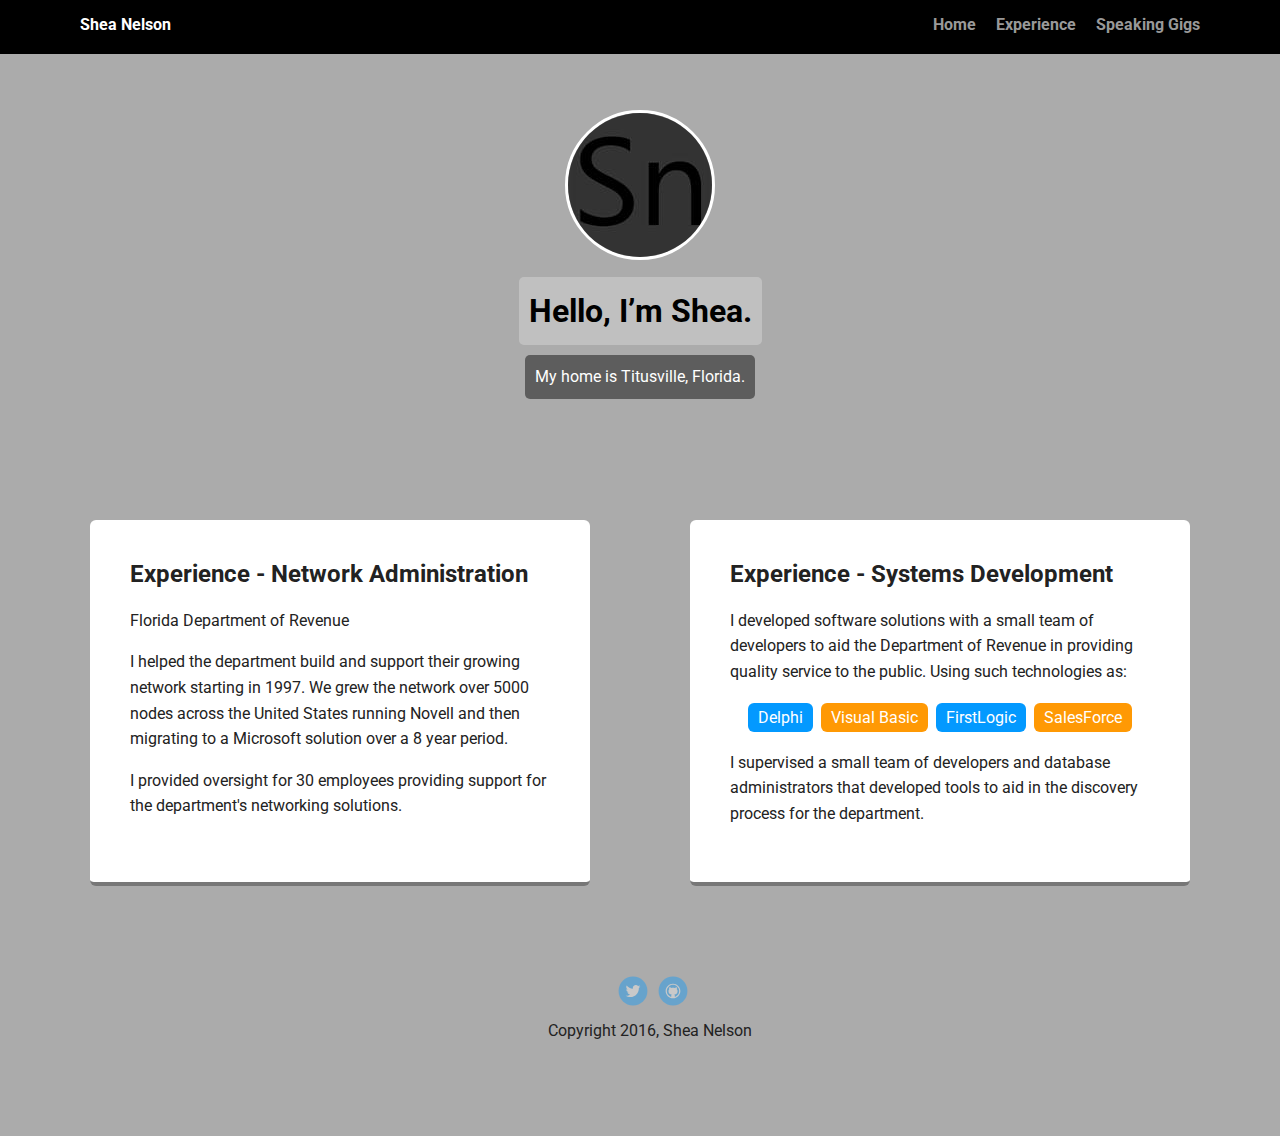
==== experience.html @ 44efb9b8 "Add first project files" ====
<!doctype html>
<html lang="en">
<head>
  <meta charset="utf-8">
  <title>Shea Nelson's Experience</title>
  <meta name="viewport" content="width=device-width, initial-scale=1.0">
  <link rel="stylesheet" href="styles.css">
  <link href="https://fonts.googleapis.com/css?family=Muli%7CRoboto:400,300,500,700,900" rel="stylesheet"></head>
  <body>

    <div class="main-nav">
        <ul class="nav">
          <li class="name">Shea Nelson</li>
          <li><a href="index.html">Home</a></li>
          <li><a href="experience.html">Experience</a></li>
          <li><a href="gigs.html">Speaking Gigs</a></li>
        </ul>
    </div>

    <header>
      <img src="images/nelsonS_LThumb.jpg" alt="Initials for Shea Nelson" class="profile-image">
      <h1 class="tag name">Hello, I’m Shea.</h1>
      <p class="tag location">My home is Titusville, Florida.</p>
    </header>

    <main class="flex">
      <div class="card">
        <h2>Experience - Network Administration</h2>
        <p>Florida Department of Revenue</p>
        <p>I helped the department build and support their growing network starting in 1997.  We grew the network over 5000 nodes across the United States running Novell and then migrating to a Microsoft solution over a 8 year period.</p>
        <p>I provided oversight for 30 employees providing support for the department's networking solutions.</p>
      </div> 

      <div class="card">
        <h2>Experience - Systems Development</h2>
        <p>I developed software solutions with a small team of developers to aid the Department of Revenue in providing quality service to the public.  Using such technologies as:</p>
        <ul class="skills">
          <li>Delphi</li>
          <li>Visual Basic</li>
          <li>FirstLogic</li>
          <li>SalesForce</li>
        </ul>
        <p>I supervised a small team of developers and database administrators that developed tools to aid in the discovery process for the department.</p>
      </div> 

    </main>
    <footer>
      <ul>
        <li><a href="https://twitter.com/Shea_Nelson" class="social twitter">Twitter</a></li>
        <li><a href="https://github.com/Shea-Nelson" class="social github">Github</a></li>
      </ul>
      <p class="copyright">Copyright 2016, Shea Nelson</p>
    </footer>
  </body>
  </html>
---- styles.css ----
/* Global Layout Set-up */
* { 
  box-sizing: border-box;
}
  
body {
  margin: 0;
  padding: 0;
  text-align: center;
  font-family: 'Roboto', sans-serif;
  color: #222;
  /*background: #f7f5f0;*/
  background: #ababab;
}
/* Link Styles */

a {
  text-decoration: none;
  color: #999;
}
a:hover {
  color: #6633ff;
}

/* Section Styles */

.main-nav {
  width: 100%;
  background: black;
  min-height: 30px;
  padding: 10px;
  position: fixed;
  text-align: center;
}
.nav {
  display: flex;
  justify-content: space-around;
  font-weight: 700;
  list-style-type: none;
  margin: 0 auto;
  padding: 0;
}

.nav .name {
    display: block;
    margin-right: auto;
    color: white;
}
.nav li {
  padding: 5px 10px 10px 10px;
}
.nav a {
  transition: all .5s;
}
.nav a:hover {
  color: white
}

header {
  text-align: center;
  background: url('images/earthSpace.png') no-repeat top center ;
  background-size: cover;
  overflow: hidden;
  padding-top: 60px;
}
header {
  line-height: 1.5;
}
header .profile-image {
  margin-top: 50px;
  width: 150px;
  height: 150px;
  border-radius: 50%;
  border: 3px solid white;
  transition: all .5s;
}
header .profile-image:hover {
  transform: scale(1.2) rotate(5deg);
  border: 2px solid orange;
}
.tag {
  background-color: rgba(225, 225, 225, .4);
  color: black;
  padding: 10px;
  border-radius: 5px;
  display: table;
  margin: 10px auto;
} 
.location {
  background-color: rgba(50, 50, 50, .65);
  color: #fff;
}
.card {
  margin: 30px;
  padding: 20px 40px 40px;
  max-width: 500px;
  text-align: left;
  background: #fff;
  border-bottom: 4px solid #777;
  border-radius: 6px;
  transition: all .5s;
}
.card:hover {
  border-color: #ff99ff;
}

ul.skills {
  padding: 0;
  text-align: center;
}

.skills li {
  border-radius: 6px;
  display: inline-block;
  background: #ff9904;
  color: white;
  padding: 5px 10px;
  margin: 2px;
}

.skills li:nth-child(odd) {
  background: #0399ff;
}

footer {
  width: 100%;
  min-height: 30px;
  padding: 20px 0 40px 20px;
}

footer .copyright {
  top: -8px;
  font-size: .75em;
}

footer ul {
  list-style-type: none;
  margin: 0;
  padding: 0;
}

footer ul li {
  display: inline-block;
}

a.social {
  display: inline-block;
  text-indent: -9999px;
  margin-left: 5px;
  width: 30px;
  height: 30px;
  background-size: 30px 30px;
  opacity: .4;
  transition: all .5s;
}
a.twitter {
  background-image: url(images/twitter.svg);
}
a.linkedin {
  background-image: url(images/linkedin.svg);
}
a.github {
  background-image: url(images/github.svg);
}
a.social:hover {
  opacity: 1;
}
.clearfix {
  clear: both;
}
.speaker {
  text-align: center;
}

/* Styles for larger screens */
@media screen and (min-width: 720px) {
  
  .flex {
      display: -ms-flexbox;      /* TWEENER - IE 10 */
      display: flex; 
      max-width: 1200px;
      -ms-flex-pack: distribute;
      justify-content: space-around;
      margin: 0 auto;
  }

  header {
    min-height: 470px;
  }

  .nav {
    max-width: 1200px;
    padding: 0 30px;
  }


  main {
    padding-top: 20px;
  }

  main p {
    line-height: 1.6em;
  }

  footer {
    font-size: 1.3em;
    max-width: 1200px;
    margin: 40px auto;
  }

}
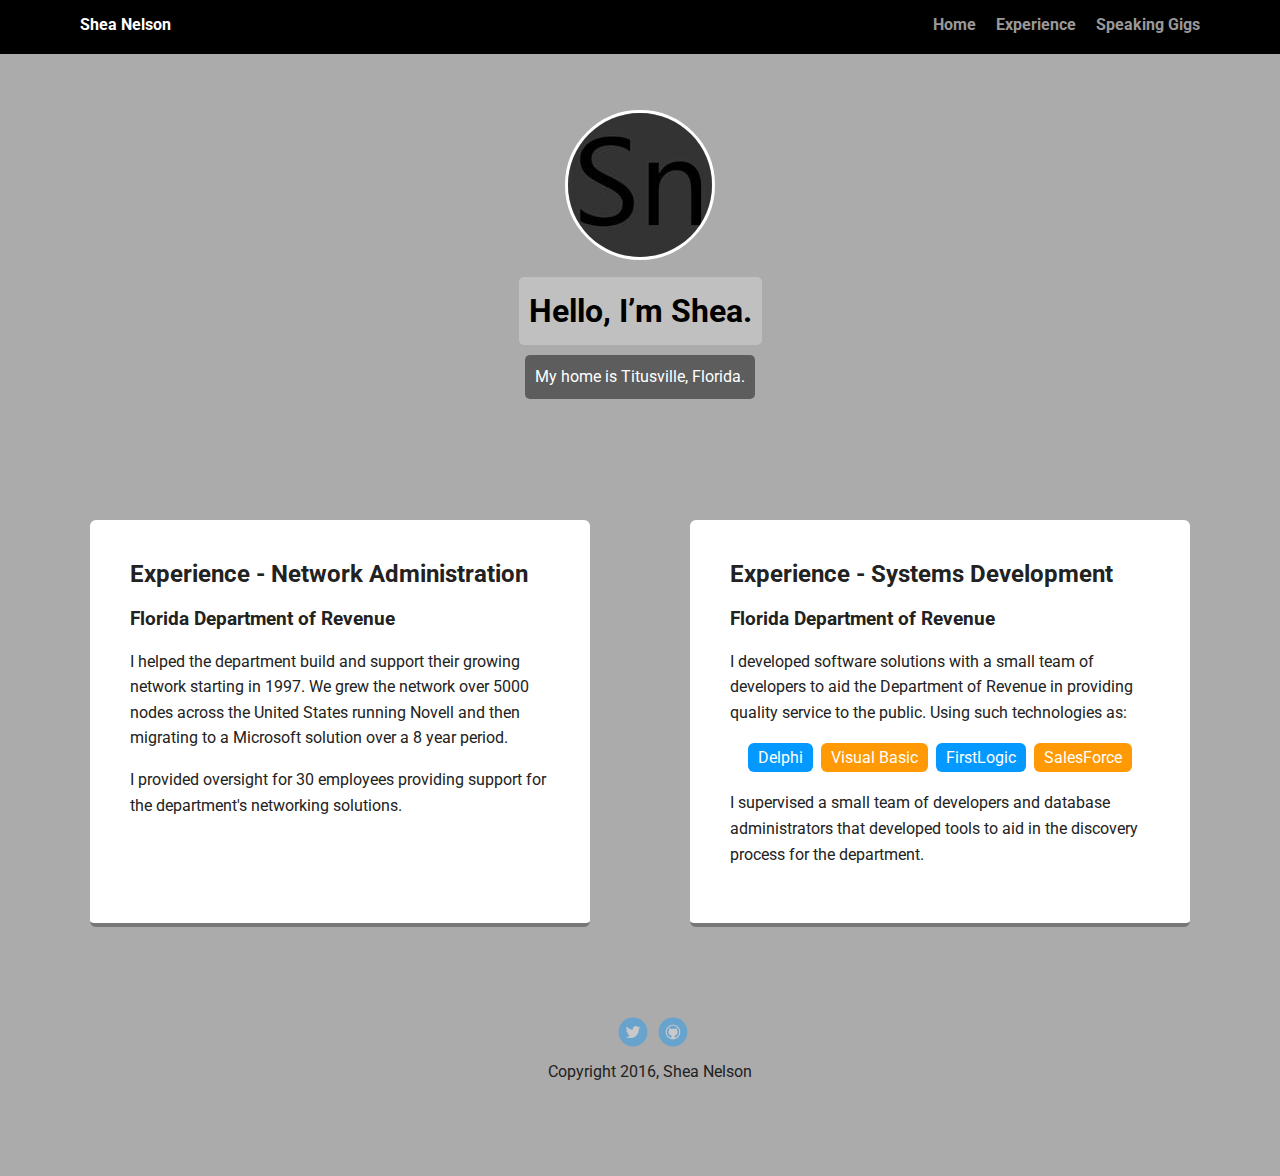
==== commit fedbc27e: "Added images to section header" ====
--- a/experience.html
+++ b/experience.html
@@ -26,13 +26,14 @@
     <main class="flex">
       <div class="card">
         <h2>Experience - Network Administration</h2>
-        <p>Florida Department of Revenue</p>
+        <h3>Florida Department of Revenue</h3>
         <p>I helped the department build and support their growing network starting in 1997.  We grew the network over 5000 nodes across the United States running Novell and then migrating to a Microsoft solution over a 8 year period.</p>
         <p>I provided oversight for 30 employees providing support for the department's networking solutions.</p>
       </div> 
 
       <div class="card">
         <h2>Experience - Systems Development</h2>
+        <h3>Florida Department of Revenue</h3>
         <p>I developed software solutions with a small team of developers to aid the Department of Revenue in providing quality service to the public.  Using such technologies as:</p>
         <ul class="skills">
           <li>Delphi</li>
--- a/styles.css
+++ b/styles.css
@@ -171,6 +171,11 @@
 .speaker {
   text-align: center;
 }
+.sectionImg {
+  float: left;
+  height: 42px;
+  margin-right: 16px;
+}
 
 /* Styles for larger screens */
 @media screen and (min-width: 720px) {
